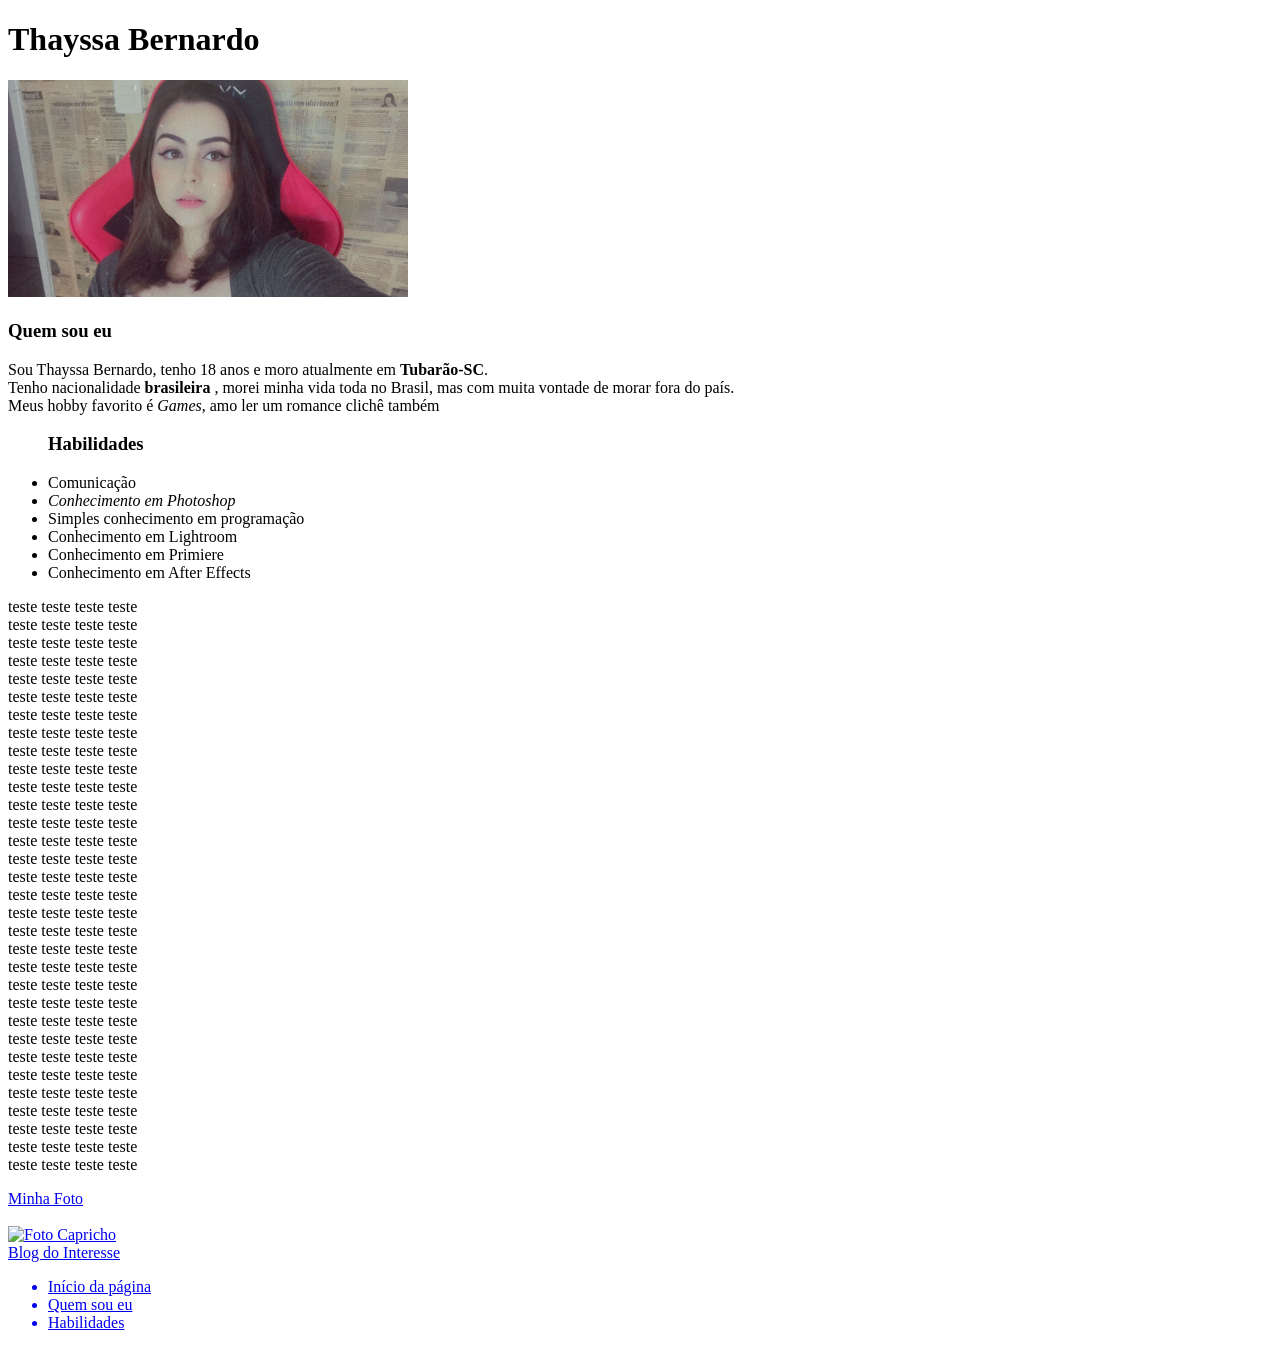
==== index.html @ 4417857f "renomeou arquivo" ====
<!DOCTYPE html>
<html lang="pt-br">
<head>
    <meta charset="UTF-8">
    <meta http-equiv="X-UA-Compatible" content="IE=edge">
    <meta name="viewport" content="width=device-width, initial-scale=1.0">
    <title>Portfólio</title>
</head>
<body>
    <h1 id="Inicio">Thayssa Bernardo</h1>
    <img id="fotoThayssa"src="minhafoto.jpeg" alt="Foto Thayssa Bernardo" width="400px">
    <h3 id= "Quem sou eu">Quem sou eu</h3>
    <p>Sou Thayssa Bernardo, tenho 18 anos e moro atualmente em <strong>Tubarão-SC</strong>.<br>Tenho nacionalidade 
    <strong>brasileira </strong>, morei minha vida toda no Brasil, mas com muita vontade de morar fora do país. <br>
    Meus hobby favorito é <em>Games</em>, amo ler um romance clichê também</p>
    <ul> 
        <h3 id="Habilidades">Habilidades</h3>
        <li>Comunicação</li>
        <em><li>Conhecimento em Photoshop</li></em>
        <li>Simples conhecimento em programação</li>
        <li>Conhecimento em Lightroom</li>
        <li>Conhecimento em Primiere</li>
        <li>Conhecimento em After Effects</li>
    </ul>
    <p>teste teste teste teste <br>
        teste teste teste teste <br>teste teste teste teste <br>teste teste teste teste <br>
        teste teste teste teste <br>teste teste teste teste <br>
        teste teste teste teste <br>teste teste teste teste <br>teste teste teste teste <br>
        teste teste teste teste <br>teste teste teste teste <br>teste teste teste teste <br>
        teste teste teste teste <br>teste teste teste teste <br>teste teste teste teste <br>
        teste teste teste teste <br>teste teste teste teste <br>
        teste teste teste teste <br>teste teste teste teste <br>teste teste teste teste <br>
        teste teste teste teste <br>teste teste teste teste <br>teste teste teste teste <br>
        teste teste teste teste <br>teste teste teste teste <br>teste teste teste teste <br>
        teste teste teste teste <br>teste teste teste teste <br>teste teste teste teste <br>
        teste teste teste teste <br>teste teste teste teste <br>teste teste teste teste <br></p>
    <a href="#fotoThayssa">Minha Foto</a> <br>
    <br><a href="https://capricho.abril.com.br/" target="_blank"><img src="https://capricho.abril.com.br/wp-content/uploads/2017/05/imagemdestacada_padrao_capricho.jpg?quality=85&strip=info" alt="Foto Capricho" width="400px"></a>
    <br><a href="https://capricho.abril.com.br/" target="_blank">Blog do Interesse</a>
    <ul>
        <a href="#Inicio"><li>Início da página</li></a>
        <a href="#Quem sou eu"><li>Quem sou eu</li></a>
        <a href="#Habilidades"><li>Habilidades</li></a>
    </ul>
</body>
</html>
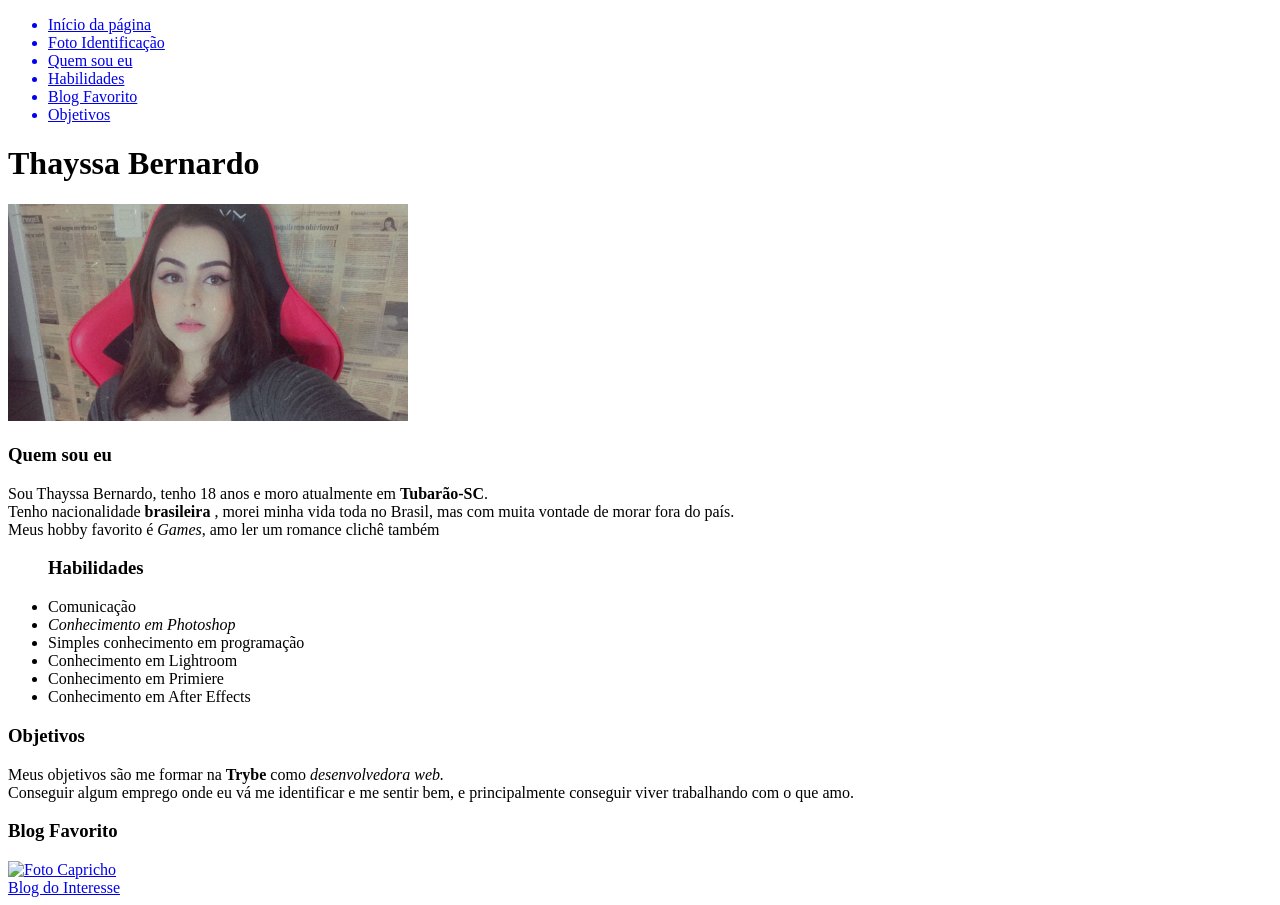
==== commit e57ccced: "Arrumou melhor estruturamente o projeto" ====
--- a/index.html
+++ b/index.html
@@ -7,6 +7,14 @@
     <title>Portfólio</title>
 </head>
 <body>
+    <ul>
+        <a href="#Inicio"><li>Início da página</li></a>
+        <a href="#fotoThayssa"><li>Foto Identificação</li></a>
+        <a href="#Quem sou eu"><li>Quem sou eu</li></a>
+        <a href="#Habilidades"><li>Habilidades</li></a>
+        <a href="#blog"><li>Blog Favorito</li></a>
+        <a href="#Objetivos"><li>Objetivos</li></a>
+    </ul>
     <h1 id="Inicio">Thayssa Bernardo</h1>
     <img id="fotoThayssa"src="minhafoto.jpeg" alt="Foto Thayssa Bernardo" width="400px">
     <h3 id= "Quem sou eu">Quem sou eu</h3>
@@ -22,25 +30,12 @@
         <li>Conhecimento em Primiere</li>
         <li>Conhecimento em After Effects</li>
     </ul>
-    <p>teste teste teste teste <br>
-        teste teste teste teste <br>teste teste teste teste <br>teste teste teste teste <br>
-        teste teste teste teste <br>teste teste teste teste <br>
-        teste teste teste teste <br>teste teste teste teste <br>teste teste teste teste <br>
-        teste teste teste teste <br>teste teste teste teste <br>teste teste teste teste <br>
-        teste teste teste teste <br>teste teste teste teste <br>teste teste teste teste <br>
-        teste teste teste teste <br>teste teste teste teste <br>
-        teste teste teste teste <br>teste teste teste teste <br>teste teste teste teste <br>
-        teste teste teste teste <br>teste teste teste teste <br>teste teste teste teste <br>
-        teste teste teste teste <br>teste teste teste teste <br>teste teste teste teste <br>
-        teste teste teste teste <br>teste teste teste teste <br>teste teste teste teste <br>
-        teste teste teste teste <br>teste teste teste teste <br>teste teste teste teste <br></p>
-    <a href="#fotoThayssa">Minha Foto</a> <br>
-    <br><a href="https://capricho.abril.com.br/" target="_blank"><img src="https://capricho.abril.com.br/wp-content/uploads/2017/05/imagemdestacada_padrao_capricho.jpg?quality=85&strip=info" alt="Foto Capricho" width="400px"></a>
+    <h3>Objetivos</h3>
+    <p id="Objetivos">Meus objetivos são me formar na <strong>Trybe</strong> como <em>desenvolvedora web.</em> <br>
+        Conseguir algum emprego onde eu vá me identificar e me sentir bem, e principalmente conseguir viver trabalhando com o que amo.
+    </p>
+    <h3 id="blog">Blog Favorito</h3>
+    <a href="https://capricho.abril.com.br/" target="_blank"><img src="https://capricho.abril.com.br/wp-content/uploads/2017/05/imagemdestacada_padrao_capricho.jpg?quality=85&strip=info" alt="Foto Capricho" width="400px"></a>
     <br><a href="https://capricho.abril.com.br/" target="_blank">Blog do Interesse</a>
-    <ul>
-        <a href="#Inicio"><li>Início da página</li></a>
-        <a href="#Quem sou eu"><li>Quem sou eu</li></a>
-        <a href="#Habilidades"><li>Habilidades</li></a>
-    </ul>
 </body>
 </html>
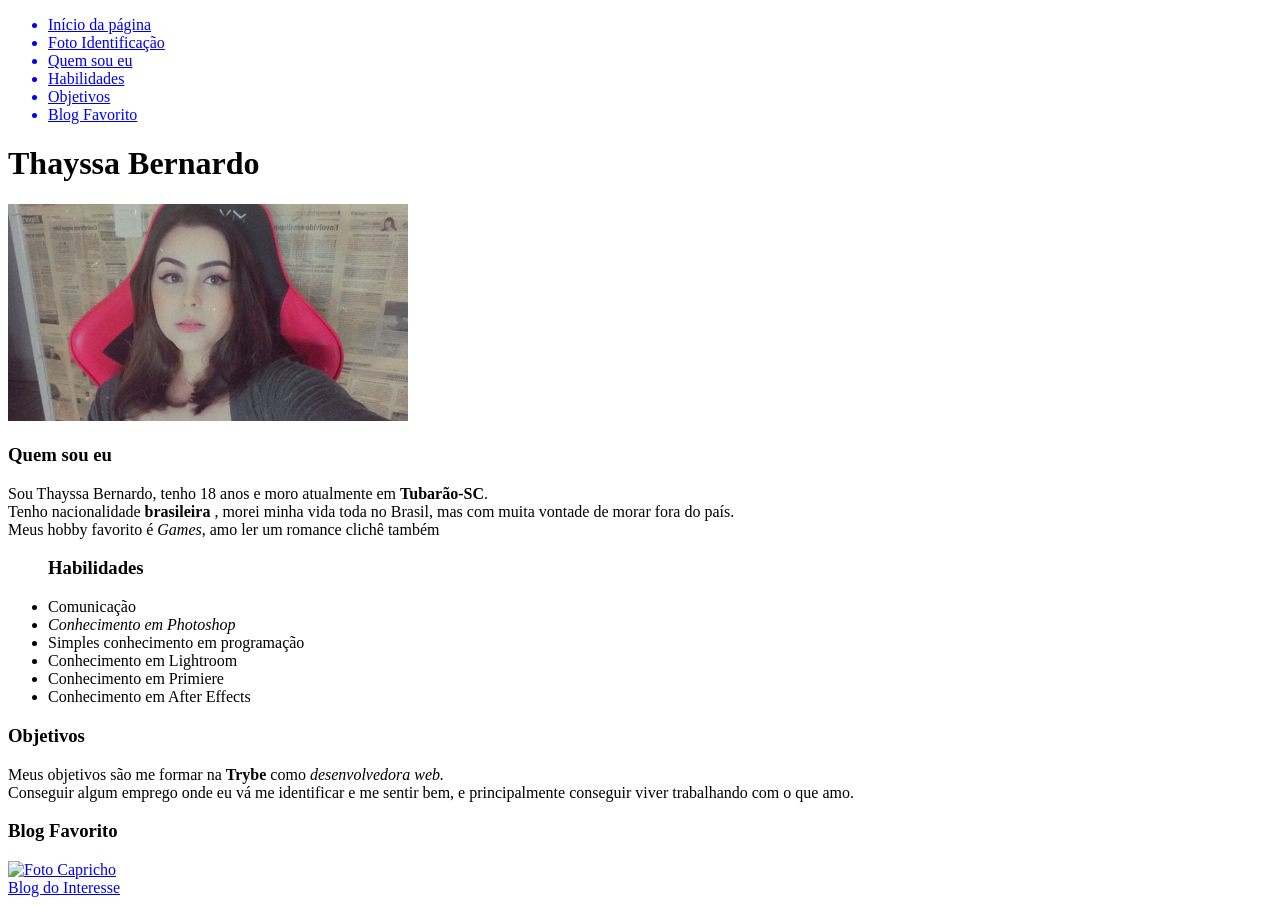
==== commit 6d3a4e8e: "nova estrutura" ====
--- a/index.html
+++ b/index.html
@@ -12,8 +12,8 @@
         <a href="#fotoThayssa"><li>Foto Identificação</li></a>
         <a href="#Quem sou eu"><li>Quem sou eu</li></a>
         <a href="#Habilidades"><li>Habilidades</li></a>
+        <a href="#Objetivos"><li>Objetivos</li></a>
         <a href="#blog"><li>Blog Favorito</li></a>
-        <a href="#Objetivos"><li>Objetivos</li></a>
     </ul>
     <h1 id="Inicio">Thayssa Bernardo</h1>
     <img id="fotoThayssa"src="minhafoto.jpeg" alt="Foto Thayssa Bernardo" width="400px">
@@ -31,7 +31,7 @@
         <li>Conhecimento em After Effects</li>
     </ul>
     <h3>Objetivos</h3>
-    <p id="Objetivos">Meus objetivos são me formar na <strong>Trybe</strong> como <em>desenvolvedora web.</em> <br>
+    <p id="Objetivos">Meus objetivos são me formar na <strong>Trybe</strong> como <em>desenvolvedora web.</em><br>
         Conseguir algum emprego onde eu vá me identificar e me sentir bem, e principalmente conseguir viver trabalhando com o que amo.
     </p>
     <h3 id="blog">Blog Favorito</h3>
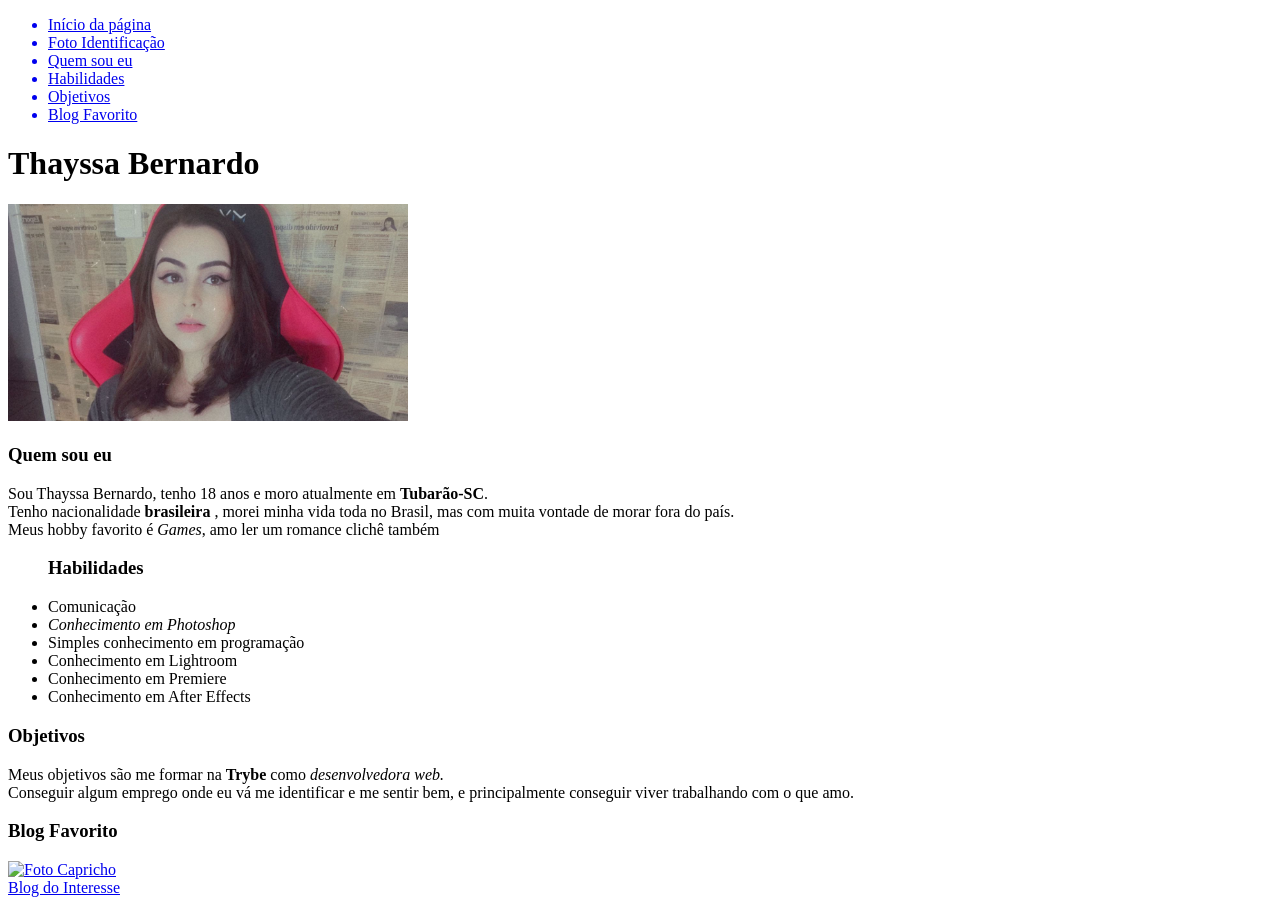
==== commit 72199381: "Arruma erro de digitação" ====
--- a/index.html
+++ b/index.html
@@ -27,7 +27,7 @@
         <em><li>Conhecimento em Photoshop</li></em>
         <li>Simples conhecimento em programação</li>
         <li>Conhecimento em Lightroom</li>
-        <li>Conhecimento em Primiere</li>
+        <li>Conhecimento em Premiere</li>
         <li>Conhecimento em After Effects</li>
     </ul>
     <h3>Objetivos</h3>
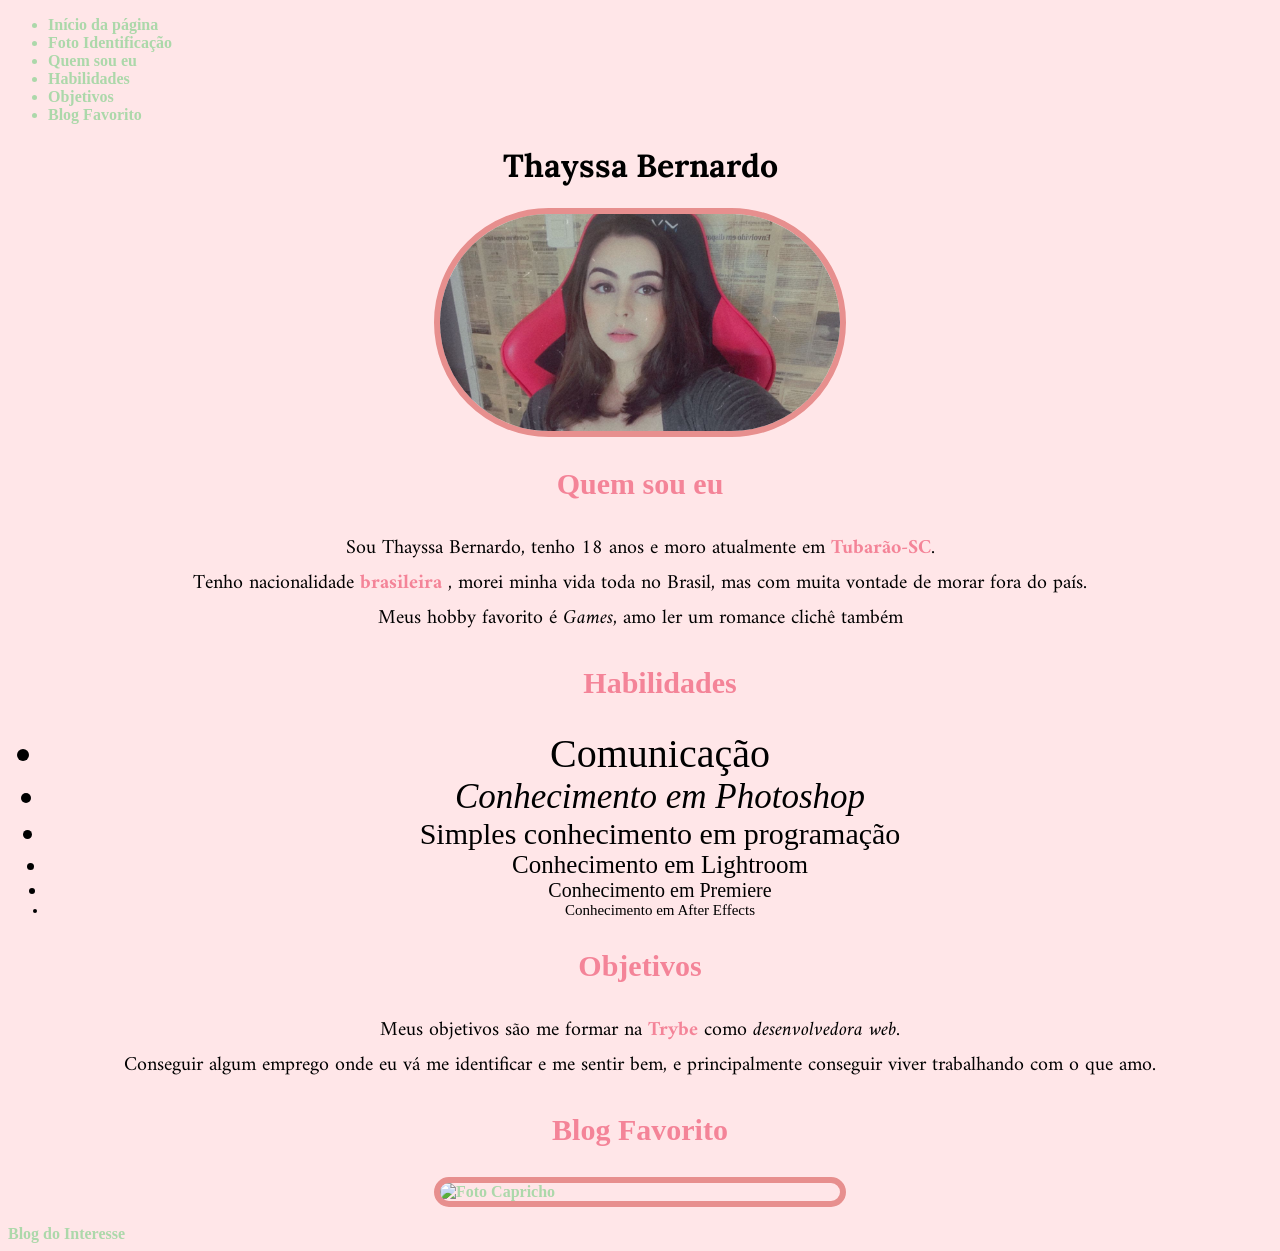
==== commit a85bf35f: "Adiciona novo estilo para projeto" ====
--- a/index.html
+++ b/index.html
@@ -4,10 +4,19 @@
     <meta charset="UTF-8">
     <meta http-equiv="X-UA-Compatible" content="IE=edge">
     <meta name="viewport" content="width=device-width, initial-scale=1.0">
+    <link rel="stylesheet" href="style.css">
+    <link href="https://fonts.googleapis.com/css2?family=Inconsolata:wght@300&display=swap" rel="stylesheet">
+    <link rel="preconnect" href="https://fonts.googleapis.com">
+    <link rel="preconnect" href="https://fonts.gstatic.com" crossorigin>
+    <link rel="preconnect" href="https://fonts.googleapis.com">
+    <link rel="preconnect" href="https://fonts.gstatic.com" crossorigin>
+    <link href="https://fonts.googleapis.com/css2?family=Amiri&display=swap" rel="stylesheet">
+    <link href="https://fonts.googleapis.com/css2?family=Lora:ital@1&display=swap" rel="stylesheet">
+
     <title>Portfólio</title>
 </head>
 <body>
-    <ul>
+    <ul id="identificacao">
         <a href="#Inicio"><li>Início da página</li></a>
         <a href="#fotoThayssa"><li>Foto Identificação</li></a>
         <a href="#Quem sou eu"><li>Quem sou eu</li></a>
@@ -17,24 +26,24 @@
     </ul>
     <h1 id="Inicio">Thayssa Bernardo</h1>
     <img id="fotoThayssa"src="minhafoto.jpeg" alt="Foto Thayssa Bernardo" width="400px">
-    <h3 id= "Quem sou eu">Quem sou eu</h3>
+    <h3 id="Quem sou eu" class="subtitulos">Quem sou eu</h3>
     <p>Sou Thayssa Bernardo, tenho 18 anos e moro atualmente em <strong>Tubarão-SC</strong>.<br>Tenho nacionalidade 
     <strong>brasileira </strong>, morei minha vida toda no Brasil, mas com muita vontade de morar fora do país. <br>
     Meus hobby favorito é <em>Games</em>, amo ler um romance clichê também</p>
-    <ul> 
-        <h3 id="Habilidades">Habilidades</h3>
-        <li>Comunicação</li>
-        <em><li>Conhecimento em Photoshop</li></em>
-        <li>Simples conhecimento em programação</li>
-        <li>Conhecimento em Lightroom</li>
-        <li>Conhecimento em Premiere</li>
-        <li>Conhecimento em After Effects</li>
+    <ul class="classhabilidade"> 
+        <h3 id="Habilidades" class="subtitulos">Habilidades</h3>
+        <li id="tm1">Comunicação</li>
+        <em><li id="tm2">Conhecimento em Photoshop</li></em>
+        <li id="tm3">Simples conhecimento em programação</li>
+        <li id="tm4">Conhecimento em Lightroom</li>
+        <li id="tm5">Conhecimento em Premiere</li>
+        <li id="tm6">Conhecimento em After Effects</li>
     </ul>
-    <h3>Objetivos</h3>
+    <h3 class="subtitulos">Objetivos</h3>
     <p id="Objetivos">Meus objetivos são me formar na <strong>Trybe</strong> como <em>desenvolvedora web.</em><br>
         Conseguir algum emprego onde eu vá me identificar e me sentir bem, e principalmente conseguir viver trabalhando com o que amo.
     </p>
-    <h3 id="blog">Blog Favorito</h3>
+    <h3 id="blog" class="subtitulos">Blog Favorito</h3>
     <a href="https://capricho.abril.com.br/" target="_blank"><img src="https://capricho.abril.com.br/wp-content/uploads/2017/05/imagemdestacada_padrao_capricho.jpg?quality=85&strip=info" alt="Foto Capricho" width="400px"></a>
     <br><a href="https://capricho.abril.com.br/" target="_blank">Blog do Interesse</a>
 </body>
--- a/style.css
+++ b/style.css
@@ -0,0 +1,67 @@
+body{
+    background-color: #ffe6e8;
+}
+
+h1{
+    font-family: 'Lora', serif;
+    text-align: center;
+}
+
+img{
+    display: block;
+    margin-left: auto;
+    margin-right: auto;
+    border-radius: 1000px;
+    border: 6px solid #e78f8e;
+}
+
+.subtitulos {
+    font-size: 30px;
+    color: #f48498;
+    text-align: center;
+}
+
+p{
+    text-align: center;
+    font-size: 20px;
+    font-family: 'Amiri', serif;
+}
+
+a{
+    font-weight: 600;
+    text-decoration: none;
+    color: #acd8aa;
+}
+
+strong{
+    color: #f48498;
+}
+
+.classhabilidade{
+    text-align: center;
+    font-size: 20px;
+}
+
+#tm1{
+    font-size: 40px;
+}
+
+#tm2{
+    font-size: 35px;
+}
+
+#tm3{
+    font-size: 30px;
+}
+
+#tm4{
+    font-size: 25px;
+}
+
+#tm5{
+    font-size: 20px;
+}
+
+#tm6{
+    font-size: 15px;
+}
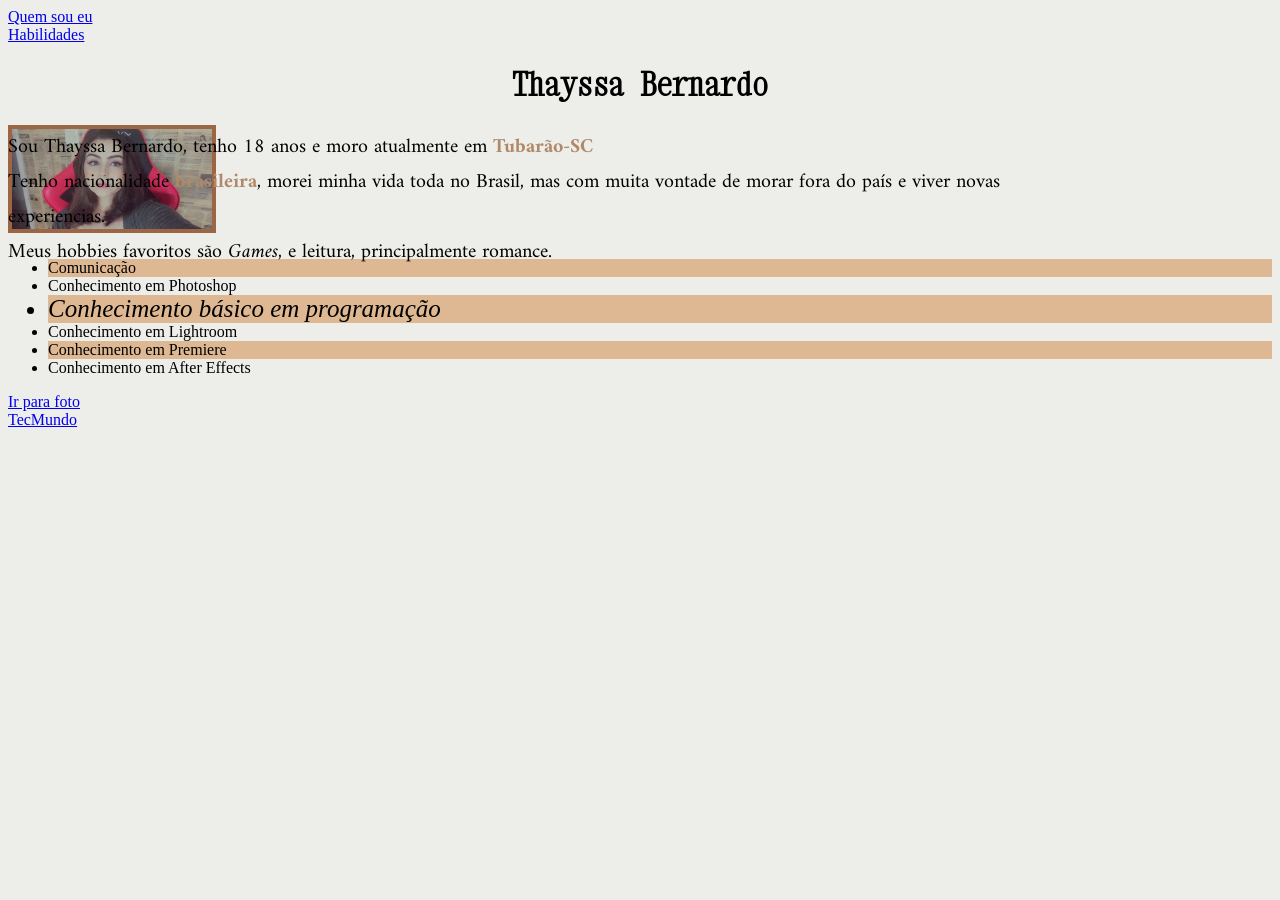
==== commit 615eefe0: "Atualiza portfolio com os requisitos necessarios" ====
--- a/index.html
+++ b/index.html
@@ -2,49 +2,44 @@
 <html lang="pt-br">
 <head>
     <meta charset="UTF-8">
-    <meta http-equiv="X-UA-Compatible" content="IE=edge">
-    <meta name="viewport" content="width=device-width, initial-scale=1.0">
     <link rel="stylesheet" href="style.css">
-    <link href="https://fonts.googleapis.com/css2?family=Inconsolata:wght@300&display=swap" rel="stylesheet">
-    <link rel="preconnect" href="https://fonts.googleapis.com">
-    <link rel="preconnect" href="https://fonts.gstatic.com" crossorigin>
     <link rel="preconnect" href="https://fonts.googleapis.com">
     <link rel="preconnect" href="https://fonts.gstatic.com" crossorigin>
     <link href="https://fonts.googleapis.com/css2?family=Amiri&display=swap" rel="stylesheet">
-    <link href="https://fonts.googleapis.com/css2?family=Lora:ital@1&display=swap" rel="stylesheet">
-
-    <title>Portfólio</title>
+    <link rel="preconnect" href="https://fonts.googleapis.com">
+    <link rel="preconnect" href="https://fonts.gstatic.com" crossorigin>
+    <link href="https://fonts.googleapis.com/css2?family=Xanh+Mono&display=swap" rel="stylesheet">
+    <title>Meu Portfolio</title>
 </head>
 <body>
-    <ul id="identificacao">
-        <a href="#Inicio"><li>Início da página</li></a>
-        <a href="#fotoThayssa"><li>Foto Identificação</li></a>
-        <a href="#Quem sou eu"><li>Quem sou eu</li></a>
-        <a href="#Habilidades"><li>Habilidades</li></a>
-        <a href="#Objetivos"><li>Objetivos</li></a>
-        <a href="#blog"><li>Blog Favorito</li></a>
+
+    <a href=".quemsoueu">Quem sou eu</a><br>
+    <a href="#habilidades">Habilidades</a> 
+
+    <div>
+        <h1>Thayssa Bernardo</h1>
+        <div class="imagecontainer">
+            <img id="minhafoto"src="minhafoto.jpeg" alt="Foto da Thayssa Bernardo">
+            <p class="quemsoueu">Sou Thayssa Bernardo, tenho 18 anos e moro atualmente em <strong>Tubarão-SC</strong> 
+            <br>Tenho nacionalidade <strong>brasileira</strong>, morei minha vida toda no 
+            Brasil, mas com muita vontade de morar fora do país e viver novas experiencias. <br>
+            Meus hobbies favoritos são <em>Games</em>, e leitura, principalmente romance.</p>
+        </div>
+    </div>
+    <br>
+    <ul id="habilidades">
+        <li>Comunicação</li>
+        <li>Conhecimento em Photoshop</li>
+        <li class="destaque"><em>Conhecimento básico em programação</em></li>
+        <li>Conhecimento em Lightroom</li>
+        <li>Conhecimento em Premiere</li>
+        <li>Conhecimento em After Effects</li>
     </ul>
-    <h1 id="Inicio">Thayssa Bernardo</h1>
-    <img id="fotoThayssa"src="minhafoto.jpeg" alt="Foto Thayssa Bernardo" width="400px">
-    <h3 id="Quem sou eu" class="subtitulos">Quem sou eu</h3>
-    <p>Sou Thayssa Bernardo, tenho 18 anos e moro atualmente em <strong>Tubarão-SC</strong>.<br>Tenho nacionalidade 
-    <strong>brasileira </strong>, morei minha vida toda no Brasil, mas com muita vontade de morar fora do país. <br>
-    Meus hobby favorito é <em>Games</em>, amo ler um romance clichê também</p>
-    <ul class="classhabilidade"> 
-        <h3 id="Habilidades" class="subtitulos">Habilidades</h3>
-        <li id="tm1">Comunicação</li>
-        <em><li id="tm2">Conhecimento em Photoshop</li></em>
-        <li id="tm3">Simples conhecimento em programação</li>
-        <li id="tm4">Conhecimento em Lightroom</li>
-        <li id="tm5">Conhecimento em Premiere</li>
-        <li id="tm6">Conhecimento em After Effects</li>
-    </ul>
-    <h3 class="subtitulos">Objetivos</h3>
-    <p id="Objetivos">Meus objetivos são me formar na <strong>Trybe</strong> como <em>desenvolvedora web.</em><br>
-        Conseguir algum emprego onde eu vá me identificar e me sentir bem, e principalmente conseguir viver trabalhando com o que amo.
-    </p>
-    <h3 id="blog" class="subtitulos">Blog Favorito</h3>
-    <a href="https://capricho.abril.com.br/" target="_blank"><img src="https://capricho.abril.com.br/wp-content/uploads/2017/05/imagemdestacada_padrao_capricho.jpg?quality=85&strip=info" alt="Foto Capricho" width="400px"></a>
-    <br><a href="https://capricho.abril.com.br/" target="_blank">Blog do Interesse</a>
+
+    <a href="minhafoto.jpeg">Ir para foto</a> <br>
+
+    <a href="https://www.tecmundo.com.br/voxel/noticias" type="_blank">TecMundo</a>
+
+
 </body>
 </html>
--- a/style.css
+++ b/style.css
@@ -1,67 +1,47 @@
 body{
-    background-color: #ffe6e8;
+    background-color: #edede9;
+}
+
+img{
+    width: 200px;
 }
 
 h1{
-    font-family: 'Lora', serif;
+    font-family: 'Xanh Mono', monospace;
     text-align: center;
-}
-
-img{
-    display: block;
-    margin-left: auto;
-    margin-right: auto;
-    border-radius: 1000px;
-    border: 6px solid #e78f8e;
-}
-
-.subtitulos {
-    font-size: 30px;
-    color: #f48498;
-    text-align: center;
-}
+} 
 
 p{
-    text-align: center;
+    font-family: 'Amiri', serif;
     font-size: 20px;
-    font-family: 'Amiri', serif;
-}
-
-a{
-    font-weight: 600;
-    text-decoration: none;
-    color: #acd8aa;
 }
 
 strong{
-    color: #f48498;
+    color: #b08968;
 }
 
-.classhabilidade{
-    text-align: center;
-    font-size: 20px;
-}
-
-#tm1{
-    font-size: 40px;
-}
-
-#tm2{
-    font-size: 35px;
-}
-
-#tm3{
-    font-size: 30px;
-}
-
-#tm4{
+.destaque{
     font-size: 25px;
 }
 
-#tm5{
-    font-size: 20px;
+#minhafoto{
+    float: left;
+    height: 100px;
+    padding: 4px;
+    background-color: #9c6644;
 }
 
-#tm6{
-    font-size: 15px;
+.imagecontainer{
+    height: 100px;
+    position: relative;
 }
+
+.quemsoueu{
+   position: absolute;
+   right: 15%;
+   top: -15px;
+}
+
+ul li:nth-child(odd){
+    background-color: #ddb892;
+}
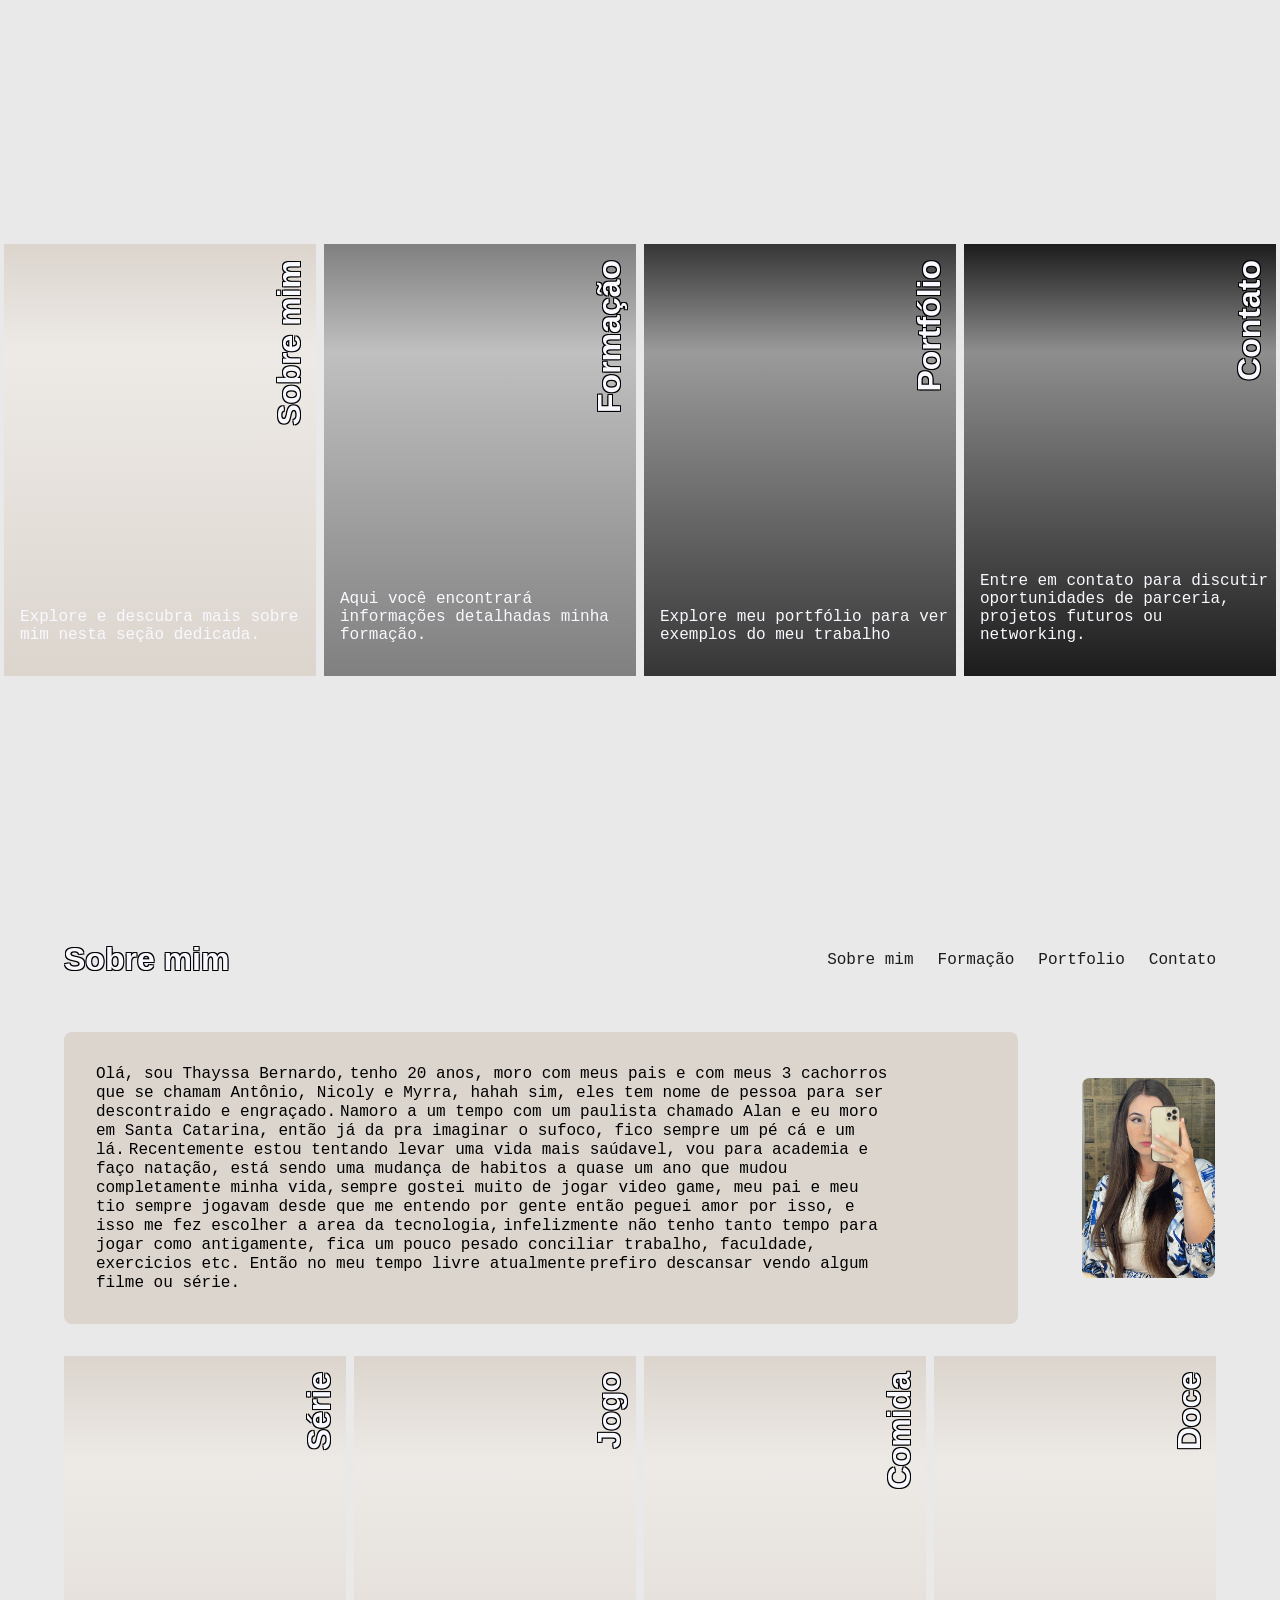
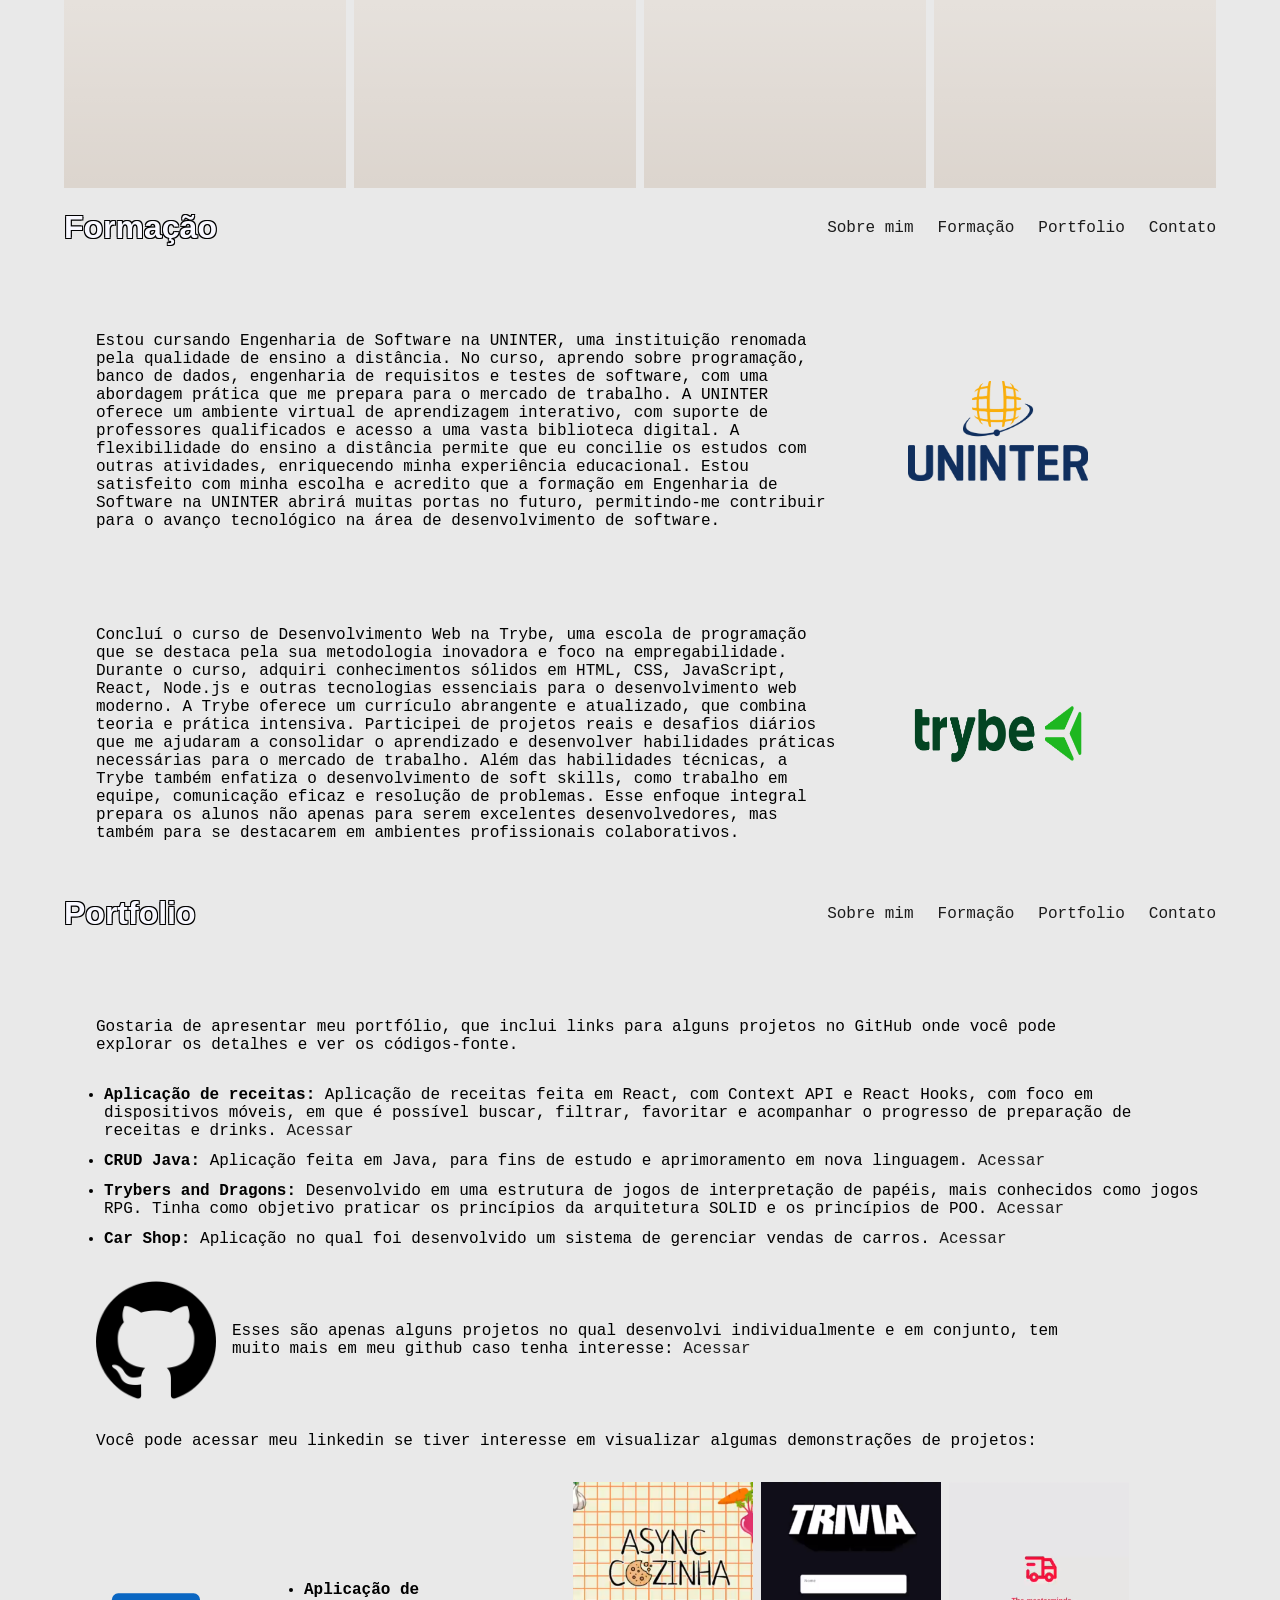
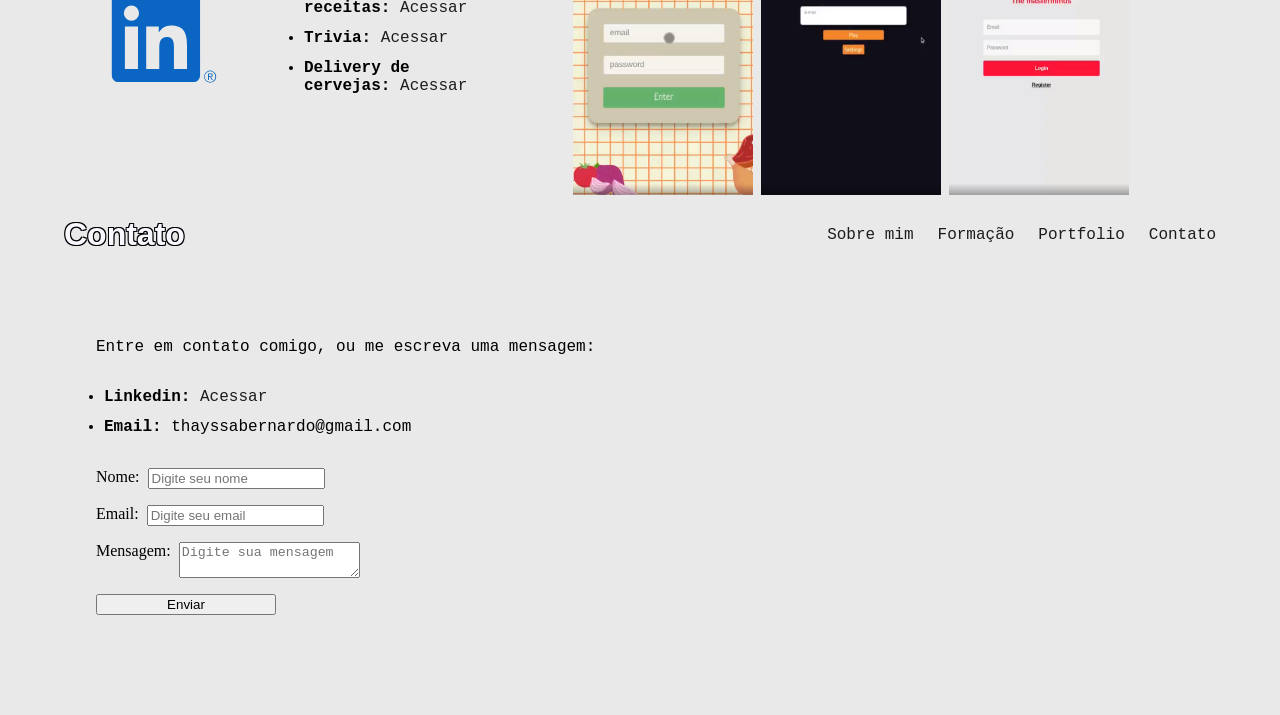
==== commit 5fac6f12: "feat: portfolio" ====
--- a/index.html
+++ b/index.html
@@ -1,45 +1,216 @@
-<!DOCTYPE html>
+<!doctype html>
 <html lang="pt-br">
 <head>
     <meta charset="UTF-8">
-    <link rel="stylesheet" href="style.css">
-    <link rel="preconnect" href="https://fonts.googleapis.com">
-    <link rel="preconnect" href="https://fonts.gstatic.com" crossorigin>
-    <link href="https://fonts.googleapis.com/css2?family=Amiri&display=swap" rel="stylesheet">
-    <link rel="preconnect" href="https://fonts.googleapis.com">
-    <link rel="preconnect" href="https://fonts.gstatic.com" crossorigin>
-    <link href="https://fonts.googleapis.com/css2?family=Xanh+Mono&display=swap" rel="stylesheet">
-    <title>Meu Portfolio</title>
+    <meta name="viewport"
+          content="width=device-width, user-scalable=no, initial-scale=1.0, maximum-scale=1.0, minimum-scale=1.0">
+    <meta http-equiv="X-UA-Compatible" content="ie=edge">
+    <title>Portfolio</title>
+    <link rel="stylesheet" href="index.css">
 </head>
 <body>
-
-    <a href=".quemsoueu">Quem sou eu</a><br>
-    <a href="#habilidades">Habilidades</a> 
-
+<div class="container-navigation-menu">
+    <a href="#about-me">
+        <div class="navigation-option me">
+            <h1>Sobre mim</h1>
+            <span>Explore e descubra mais sobre mim nesta seção dedicada.</span>
+        </div>
+    </a>
+    <a href="#formation">
+        <div class="navigation-option formation">
+            <h1>Formação</h1>
+            <span>Aqui você encontrará informações detalhadas minha formação.</span>
+        </div>
+    </a>
+    <a href="#portfolio">
+        <div class="navigation-option portfolio">
+            <h1>Portfólio</h1>
+            <span>Explore meu portfólio para ver exemplos do meu trabalho</span>
+        </div>
+    </a>
+    <a href="#contact">
+        <div class="navigation-option contact">
+            <h1>Contato</h1>
+            <span>Entre em contato para discutir oportunidades de parceria, projetos futuros ou networking.</span>
+        </div>
+    </a>
+</div>
+<div class="container" id="about-me">
     <div>
-        <h1>Thayssa Bernardo</h1>
-        <div class="imagecontainer">
-            <img id="minhafoto"src="minhafoto.jpeg" alt="Foto da Thayssa Bernardo">
-            <p class="quemsoueu">Sou Thayssa Bernardo, tenho 18 anos e moro atualmente em <strong>Tubarão-SC</strong> 
-            <br>Tenho nacionalidade <strong>brasileira</strong>, morei minha vida toda no 
-            Brasil, mas com muita vontade de morar fora do país e viver novas experiencias. <br>
-            Meus hobbies favoritos são <em>Games</em>, e leitura, principalmente romance.</p>
-        </div>
-    </div>
-    <br>
-    <ul id="habilidades">
-        <li>Comunicação</li>
-        <li>Conhecimento em Photoshop</li>
-        <li class="destaque"><em>Conhecimento básico em programação</em></li>
-        <li>Conhecimento em Lightroom</li>
-        <li>Conhecimento em Premiere</li>
-        <li>Conhecimento em After Effects</li>
+        <div class="container-header">
+            <h1>Sobre mim</h1>
+            <div class="container-navbar">
+                <a href="#about-me">Sobre mim</a>
+                <a href="#formation">Formação</a>
+                <a href="#portfolio">Portfolio</a>
+                <a href="#contact">Contato</a>
+            </div>
+        </div>
+        <div class="content">
+            <div class="container-content">
+                <span>Olá, sou Thayssa Bernardo,</span>
+                <span>tenho 20 anos, moro com meus pais e com meus 3 cachorros que se chamam Antônio, Nicoly e Myrra, hahah sim, eles tem nome de pessoa para ser descontraido e engraçado.</span>
+                <span>Namoro a um tempo com um paulista chamado Alan e eu moro em Santa Catarina, então já da pra imaginar o sufoco, fico sempre um pé cá e um lá.</span>
+                <span>Recentemente estou tentando levar uma vida mais saúdavel, vou para academia e faço natação, está sendo uma mudança de habitos a quase um ano que mudou completamente minha vida,</span>
+                <span>sempre gostei muito de jogar video game, meu pai e meu tio sempre jogavam desde que me entendo por gente então peguei amor por isso, e isso me fez escolher a area da tecnologia,</span>
+                <span>infelizmente não tenho tanto tempo para jogar como antigamente, fica um pouco pesado conciliar trabalho, faculdade, exercicios etc. Então no meu tempo livre atualmente</span>
+                <span>prefiro descansar vendo algum filme ou série.</span>
+            </div>
+            <img src="../assets/img/me.jpeg" alt="Foto Thayssa">
+        </div>
+    </div>
+    <div class="my-favorites">
+        <div class="navigation-option serie me">
+            <h1>Série</h1>
+        </div>
+        <div class="navigation-option game me">
+            <h1>Jogo</h1>
+        </div>
+        <div class="navigation-option food me">
+            <h1>Comida</h1>
+        </div>
+        <div class="navigation-option candy me">
+            <h1>Doce</h1>
+        </div>
+    </div>
+</div>
+<div class="container" id="formation">
+    <div>
+        <div class="container-header">
+            <h1>Formação</h1>
+            <div class="container-navbar">
+                <a href="#about-me">Sobre mim</a>
+                <a href="#formation">Formação</a>
+                <a href="#portfolio">Portfolio</a>
+                <a href="#contact">Contato</a>
+            </div>
+        </div>
+        <div>
+            <div class="formation-content">
+                <span>
+                    Estou cursando Engenharia de Software na UNINTER, uma instituição renomada pela qualidade de ensino a distância. No curso, aprendo sobre programação, banco de dados, engenharia de requisitos e testes de software, com uma abordagem prática que me prepara para o mercado de trabalho.
+                    A UNINTER oferece um ambiente virtual de aprendizagem interativo, com suporte de professores qualificados e acesso a uma vasta biblioteca digital. A flexibilidade do ensino a distância permite que eu concilie os estudos com outras atividades, enriquecendo minha experiência educacional.
+                    Estou satisfeito com minha escolha e acredito que a formação em Engenharia de Software na UNINTER abrirá muitas portas no futuro, permitindo-me contribuir para o avanço tecnológico na área de desenvolvimento de software.
+                </span>
+                <img src="assets/img/uninter.png">
+            </div>
+            <div class="formation-content">
+                <span>
+                    Concluí o curso de Desenvolvimento Web na Trybe, uma escola de programação que se destaca pela sua metodologia inovadora e foco na empregabilidade. Durante o curso, adquiri conhecimentos sólidos em HTML, CSS, JavaScript, React, Node.js e outras tecnologias essenciais para o desenvolvimento web moderno.
+                    A Trybe oferece um currículo abrangente e atualizado, que combina teoria e prática intensiva. Participei de projetos reais e desafios diários que me ajudaram a consolidar o aprendizado e desenvolver habilidades práticas necessárias para o mercado de trabalho.
+                    Além das habilidades técnicas, a Trybe também enfatiza o desenvolvimento de soft skills, como trabalho em equipe, comunicação eficaz e resolução de problemas. Esse enfoque integral prepara os alunos não apenas para serem excelentes desenvolvedores, mas também para se destacarem em ambientes profissionais colaborativos.
+                </span>
+                <img src="assets/img/trybe.png">
+            </div>
+        </div>
+    </div>
+</div>
+<div class="container" id="portfolio">
+    <div>
+        <div class="container-header">
+            <h1>Portfolio</h1>
+            <div class="container-navbar">
+                <a href="#about-me">Sobre mim</a>
+                <a href="#formation">Formação</a>
+                <a href="#portfolio">Portfolio</a>
+                <a href="#contact">Contato</a>
+            </div>
+        </div>
+        <div>
+            <div class="formation-content">
+                <span>Gostaria de apresentar meu portfólio, que inclui links para alguns projetos no GitHub onde você pode explorar os detalhes e ver os códigos-fonte.</span>
+            </div>
+            <ul class="list">
+                <li>
+                    <strong>Aplicação de receitas:</strong>
+                    <span>Aplicação de receitas feita em React, com Context API e React Hooks, com foco em dispositivos móveis, em que é possível buscar, filtrar, favoritar e acompanhar o progresso de preparação de receitas e drinks.</span>
+                    <a href="https://github.com/ThayBernardo/Projeto-App-de-Receitas" target="_blank">Acessar</a>
+                </li>
+                <li>
+                    <strong>CRUD Java:</strong>
+                    <span>Aplicação feita em Java, para fins de estudo e aprimoramento em nova linguagem.</span>
+                    <a href="https://github.com/ThayBernardo/CRUD_JAVA" target="_blank">Acessar</a>
+                </li>
+                <li>
+                    <strong>Trybers and Dragons:</strong>
+                    <span>Desenvolvido em uma estrutura de jogos de interpretação de papéis, mais conhecidos como jogos RPG. Tinha como objetivo praticar os princípios da arquitetura SOLID e os princípios de POO.</span>
+                    <a href="https://github.com/ThayBernardo/Trybers-and-Dragons" target="_blank">Acessar</a>
+                </li>
+                <li>
+                    <strong>Car Shop:</strong>
+                    <span>Aplicação no qual foi desenvolvido um sistema de gerenciar vendas de carros.</span>
+                    <a href="https://github.com/ThayBernardo/Car-Shop" target="_blank">Acessar</a>
+                </li>
+            </ul>
+            <div class="formation-content-subtitles github">
+                <img class="github-logo" src="assets/img/github.png">
+                <span>
+                    Esses são apenas alguns projetos no qual desenvolvi individualmente e em conjunto, tem muito mais em meu github caso tenha interesse:
+                    <a href="https://github.com/ThayBernardo?language=&page=1&q=&sort=&tab=repositories" target="_blank">Acessar</a>
+                </span>
+            </div>
+            <div class="formation-content-subtitles">
+                <span>
+                    Você pode acessar meu linkedin se tiver interesse em visualizar algumas demonstrações de projetos:
+                </span>
+            </div>
+            <div class="linkedin-container">
+                <img class="linkedin-logo" src="assets/img/linkedin.svg">
+                <ul class="list linkedin">
+                    <li>
+                        <strong>Aplicação de receitas:</strong>
+                        <a href="https://www.linkedin.com/posts/thayssabernardo_mais-um-projeto-conclu%C3%ADdo-com-sucesso-app-activity-6950559914557620224-Itjh?utm_source=share&utm_medium=member_desktop" target="_blank">Acessar</a>
+                    </li>
+                    <li>
+                        <strong>Trivia:</strong>
+                        <a href="https://www.linkedin.com/posts/thayssabernardo_semana-passada-come%C3%A7amos-um-novo-desafio-activity-6938222149165834240--WPT?utm_source=share&utm_medium=member_desktop" target="_blank">Acessar</a>
+                    </li>
+                    <li>
+                        <strong>Delivery de cervejas:</strong>
+                        <a href="https://www.linkedin.com/posts/thayssabernardo_hoje-apresento-para-voc%C3%AAs-o-the-masterminds-activity-7001910011765395456-6YAJ?utm_source=share&utm_medium=member_desktop" target="_blank">Acessar</a>
+                    </li>
+                </ul>
+                <div class="container-linkedin-projects">
+                    <img class="project-img" src="assets/img/app-receitas.png">
+                    <img class="project-img" src="assets/img/trivia.png">
+                    <img class="project-img" src="assets/img/delivery-cerveja.png">
+                </div>
+            </div>
+        </div>
+    </div>
+</div>
+<div class="container" id="contact">
+    <div class="container-header">
+        <h1>Contato</h1>
+        <div class="container-navbar">
+            <a href="#about-me">Sobre mim</a>
+            <a href="#formation">Formação</a>
+            <a href="#portfolio">Portfolio</a>
+            <a href="#contact">Contato</a>
+        </div>
+    </div>
+    <div class="formation-content">
+        <span>Entre em contato comigo, ou me escreva uma mensagem:</span>
+    </div>
+    <ul class="list">
+        <li><strong>Linkedin: </strong><a href="https://www.linkedin.com/in/thayssabernardo/" target="_blank">Acessar</a></li>
+        <li><strong>Email: </strong>thayssabernardo@gmail.com</li>
     </ul>
-
-    <a href="minhafoto.jpeg">Ir para foto</a> <br>
-
-    <a href="https://www.tecmundo.com.br/voxel/noticias" type="_blank">TecMundo</a>
-
-
+    <div class="container-send-message">
+        <div class="form">
+            <label for="name">Nome: </label>
+            <input id="name" type="text" placeholder="Digite seu nome">
+        </div>
+        <div class="form">
+            <label for="email">Email: </label>
+            <input id="email" type="email" placeholder="Digite seu email">
+        </div>
+        <div class="form">
+            <label for="message">Mensagem:</label>
+            <textarea id="message" placeholder="Digite sua mensagem"></textarea>
+        </div>
+        <button>Enviar</button>
+    </div>
+</div>
 </body>
 </html>
--- a/index.css
+++ b/index.css
@@ -0,0 +1,262 @@
+html, body {
+    height: 100%;
+    width: 100%;
+    margin: 0;
+    padding: 0;
+    background-color: #e9e9e9;
+}
+
+.container-navigation-menu {
+    display: flex;
+    flex-direction: row;
+    align-items: center;
+    justify-content: center;
+    gap: 8px;
+    width: 100%;
+    height: 100%;
+    min-height: 920px;
+}
+
+.navigation-option {
+    width: 280px;
+    height: 400px;
+    transition: width 0.3s ease, height 0.3s ease;
+    padding: 16px;
+    position: relative;
+    background-image: linear-gradient(to bottom, transparent 0%, rgba(255, 255, 255, 0.5) 25%, transparent 100%);
+}
+
+.navigation-option:hover {
+    width: 300px;
+    height: 420px;
+    cursor: pointer;
+}
+
+h1 {
+    font-family: sans-serif;
+    font-size: 32px;
+    color: #f8f8ff;
+    text-shadow:
+            -1px -1px 0 #000,
+            1px -1px 0 #000,
+            -1px 1px 0 #000,
+            1px 1px 0 #000;
+}
+
+.navigation-option h1 {
+    position: absolute;
+    right: 8px;
+    margin: 0;
+    writing-mode: vertical-rl;
+    transform: rotate(180deg);
+}
+
+.navigation-option span {
+    position: absolute;
+    bottom: 32px;
+    font-family: monospace;
+    font-size: 16px;
+    color: #f8f8ff;
+}
+
+.me {
+    background-color: #DCD5CE;
+}
+
+.formation {
+    background-color: #808080;
+}
+
+.portfolio {
+    background-color: #363636;
+}
+
+.contact {
+    background-color: #1C1C1C;
+}
+
+.container-header {
+    display: flex;
+    flex-direction: row;
+    justify-content: space-between;
+    align-items: center;
+    margin: 0 64px;
+}
+
+.content {
+    display: flex;
+    justify-content: space-between;
+    align-items: center;
+}
+
+.content img {
+    width: 150px;
+    border-radius: 8px;
+    height: 200px;
+    margin: 32px 65px 0 0;
+}
+
+.container-content {
+    background-color: #DCD5CE;
+    border-radius: 8px;
+    padding: 32px 128px 32px 32px;
+    margin: 32px 64px 0 64px;
+    width: 70%;
+}
+
+.container-content span {
+    font-family: monospace;
+    font-size: 16px;
+}
+
+.my-favorites {
+    display: flex;
+    flex-direction: row;
+    justify-content: center;
+    gap: 8px;
+    margin: 32px 64px 0 64px;
+}
+
+.serie:hover {
+    background-image: url("./assets/img/game-of-thrones.jpg");
+    background-size: 100% 100%;
+}
+
+.game:hover {
+    background-image: url("./assets/img/valorant.jpg");
+    background-size: 100% 100%;
+}
+
+.food:hover {
+    background-image: url("./assets/img/hamburguer.jpg");
+    background-size: 100% 100%;
+}
+
+.candy:hover {
+    background-image: url("./assets/img/chocolate.jpg");
+    background-size: 100% 100%;
+}
+
+.container-navbar {
+    display: flex;
+    flex-direction: row;
+    justify-content: flex-end;
+    gap: 24px;
+}
+
+a {
+    font-family: monospace;
+    font-size: 16px;
+    color: #1C1C1C;
+    position: relative;
+    display: inline-block;
+    text-decoration: none;
+}
+
+a:hover {
+    cursor: pointer;
+}
+
+a:after {
+    content: '';
+    position: absolute;
+    left: 0;
+    bottom: -3px;
+    width: 0;
+    height: 2px;
+    background-color: #333;
+    transition: width 0.3s;
+}
+
+a:hover::after {
+    width: 100%;
+}
+
+span, li {
+    font-family: monospace;
+    font-size: 16px;
+}
+
+.formation-content {
+    display: flex;
+    flex-direction: row;
+    align-items: center;
+    gap: 64px;
+    padding: 32px 128px 32px 32px;
+    margin: 32px 64px 0 64px;
+}
+
+.formation-content img {
+    width: 180px;
+    height: 100px;
+}
+
+.formation-content-subtitles {
+    display: flex;
+    flex-direction: column;
+    gap: 16px;
+    padding: 0 128px 0 32px;
+    margin: 32px 64px 32px 64px;
+}
+
+.list {
+    display: flex;
+    flex-direction: column;
+    gap: 12px;
+    margin: 0 64px;
+}
+
+.container-send-message {
+    display: flex;
+    flex-direction: column;
+    gap: 16px;
+    padding: 0 128px 64px 32px;
+    margin: 32px 64px 32px 64px;
+}
+
+.form {
+    display: flex;
+    align-items: flex-start;
+    gap: 8px;
+}
+
+button {
+    width: 180px;
+}
+
+.github {
+    display: flex;
+    flex-direction: row;
+    align-items: center;
+}
+
+.github-logo {
+    width: 120px;
+}
+
+.linkedin-container {
+    display: flex;
+    flex-direction: row;
+    align-items: center;
+    margin: 0 64px;
+}
+
+.linkedin {
+    margin: 0;
+}
+
+.linkedin-logo {
+    width: 200px;
+}
+
+.container-linkedin-projects {
+    display: flex;
+    flex-direction: row;
+    gap: 8px;
+    width: 100%;
+    justify-content: center;
+}
+
+.project-img {
+    width: 180px;
+}
